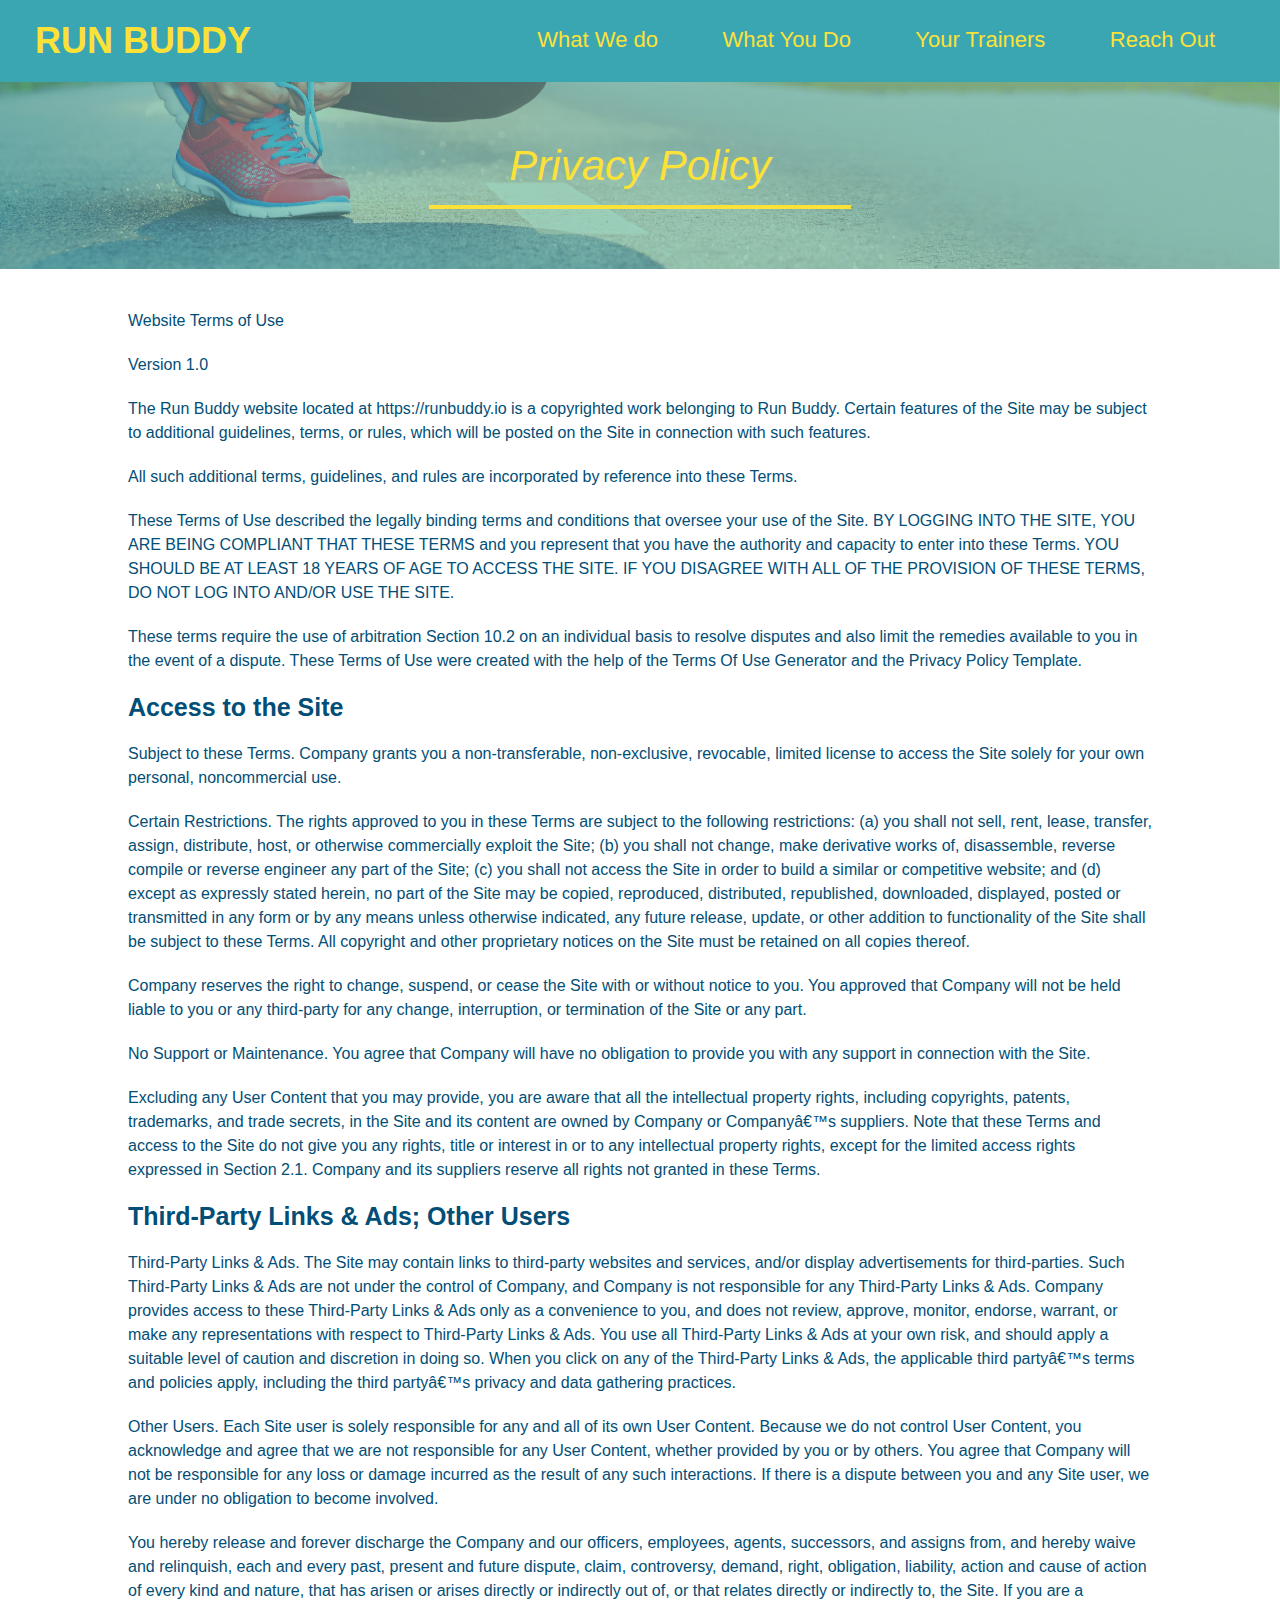
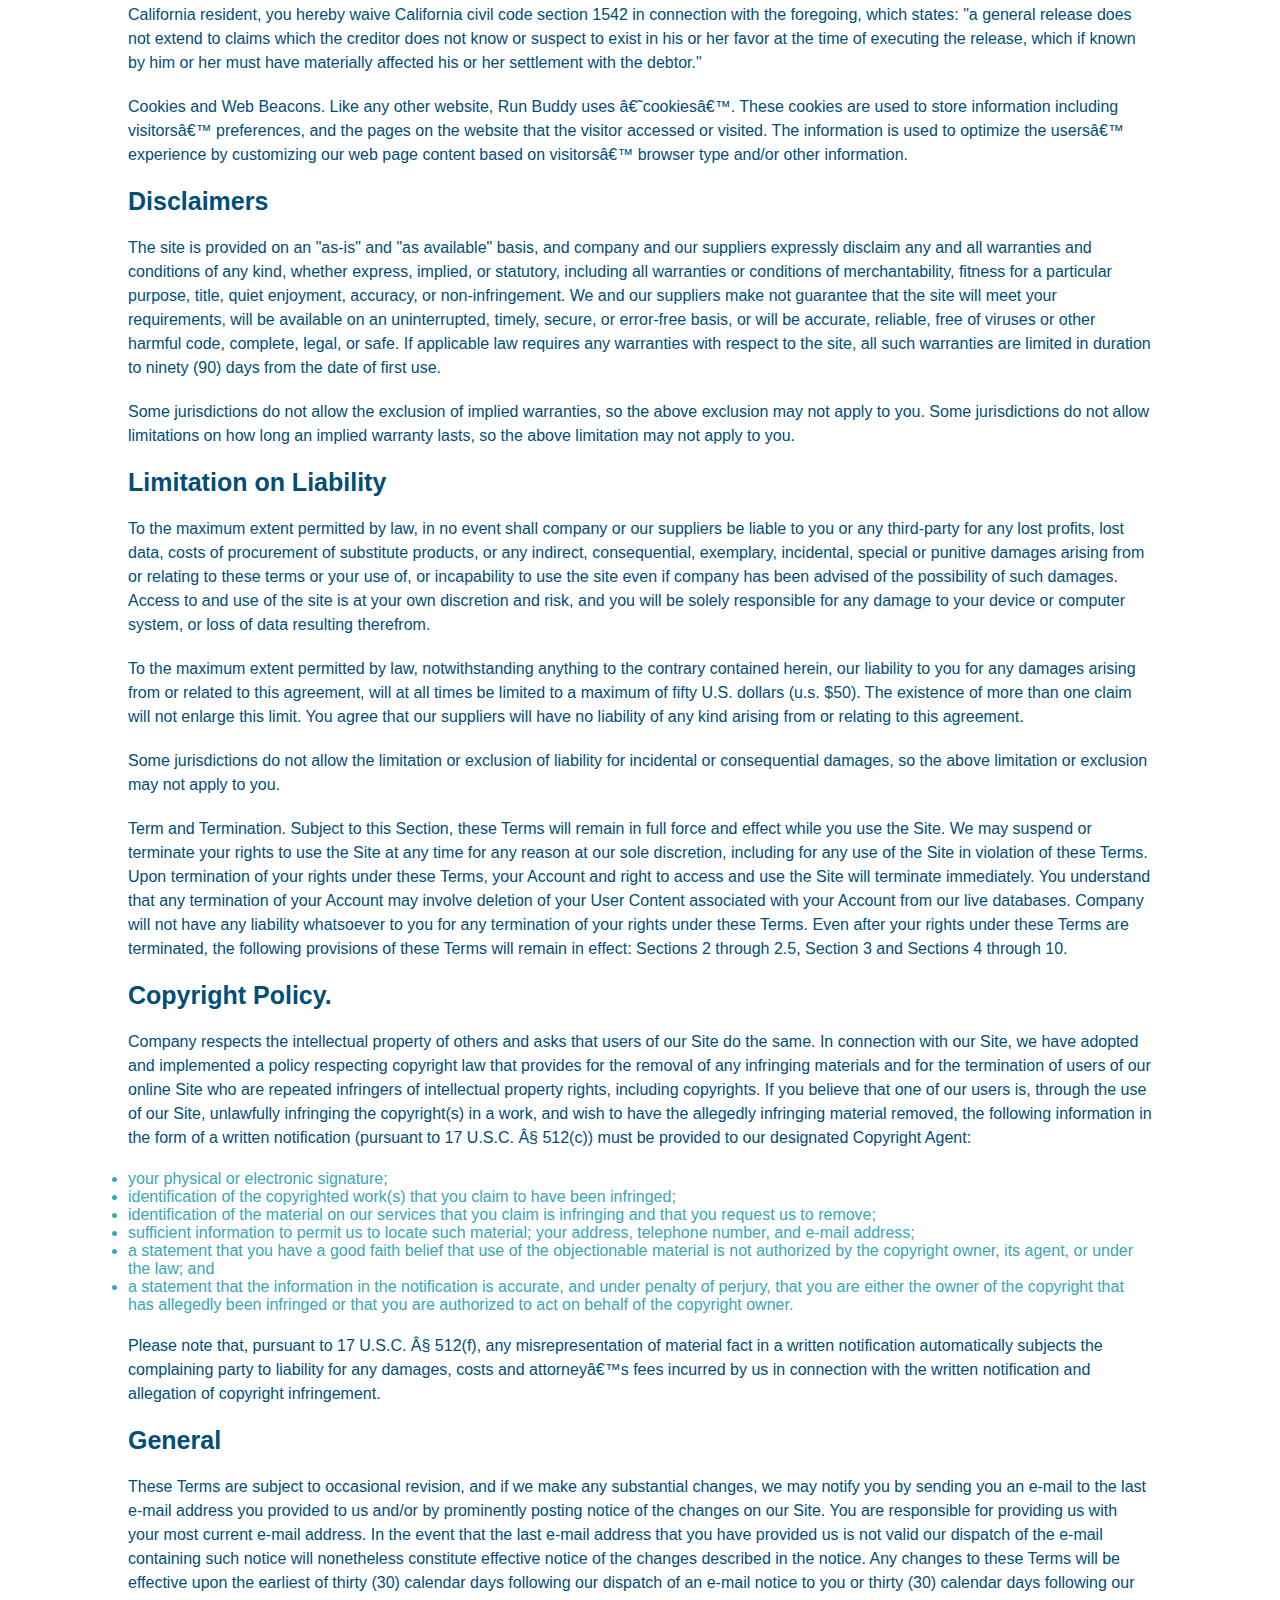
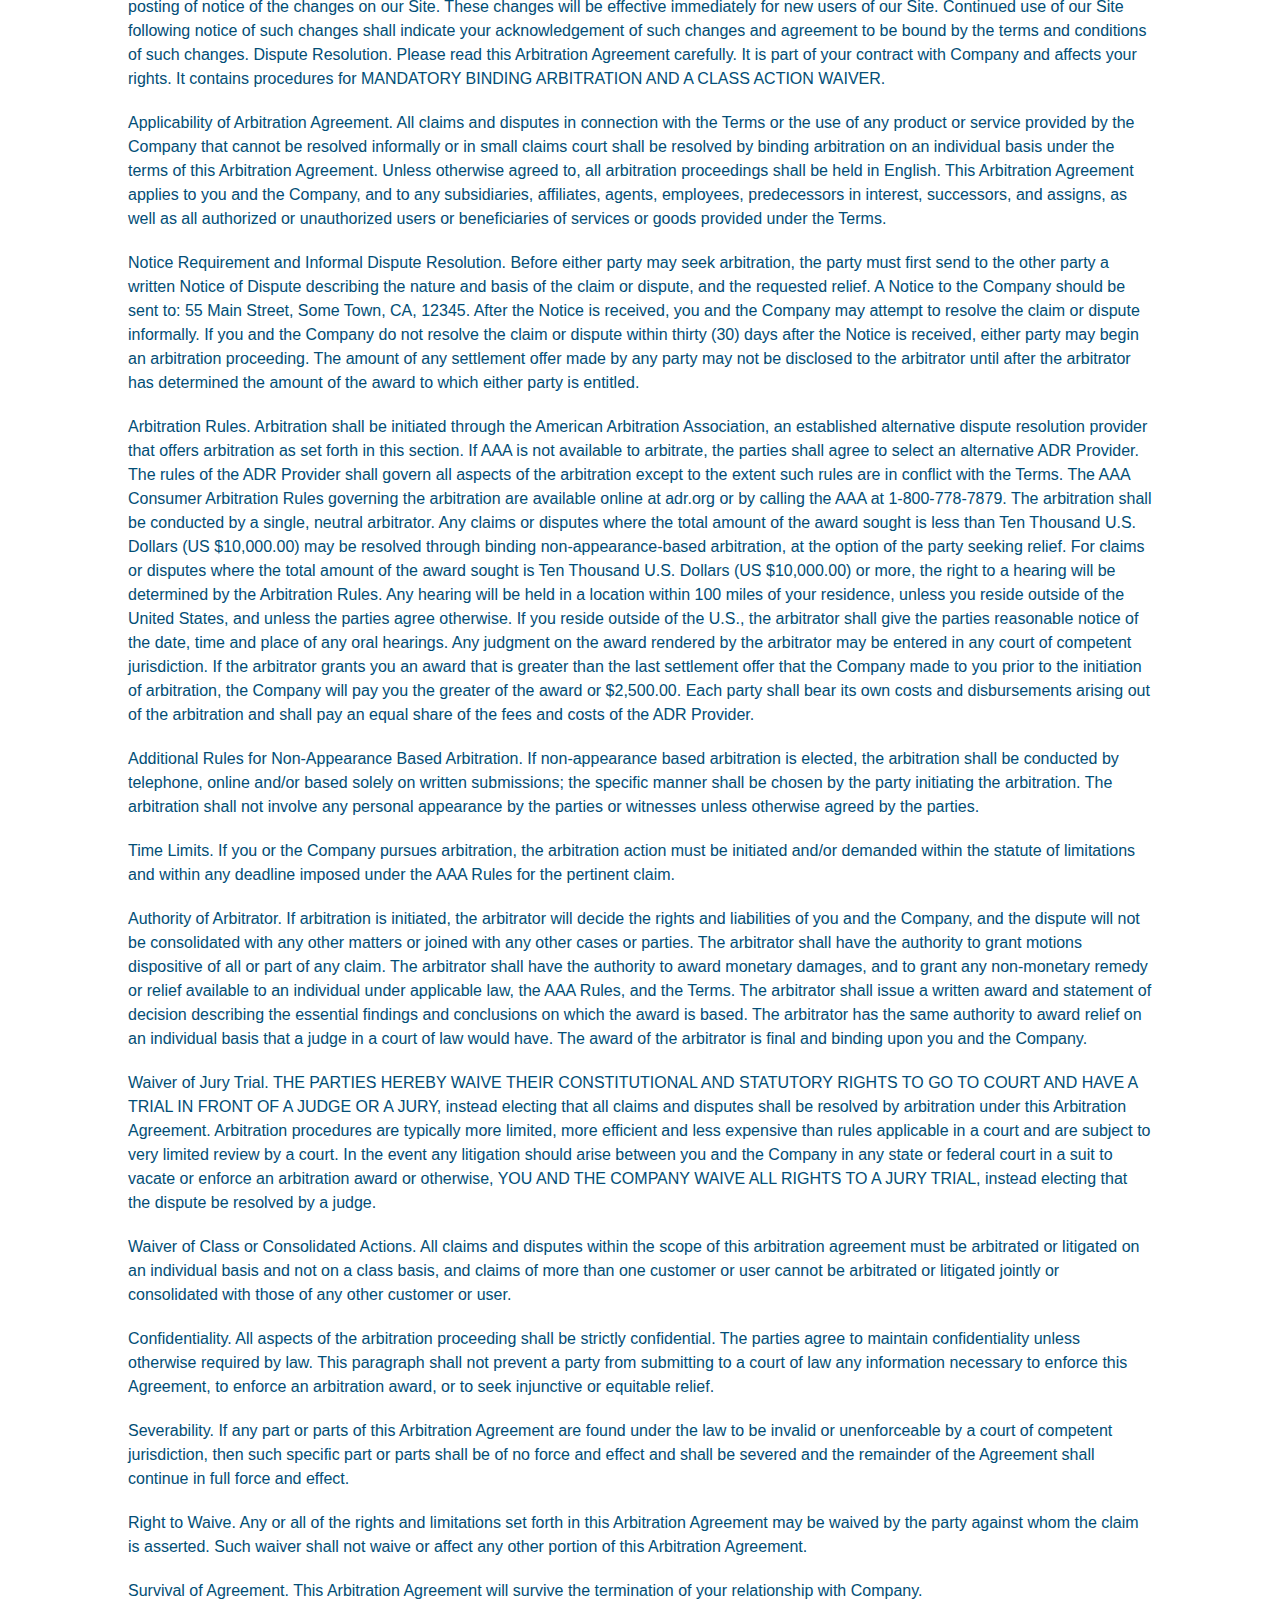
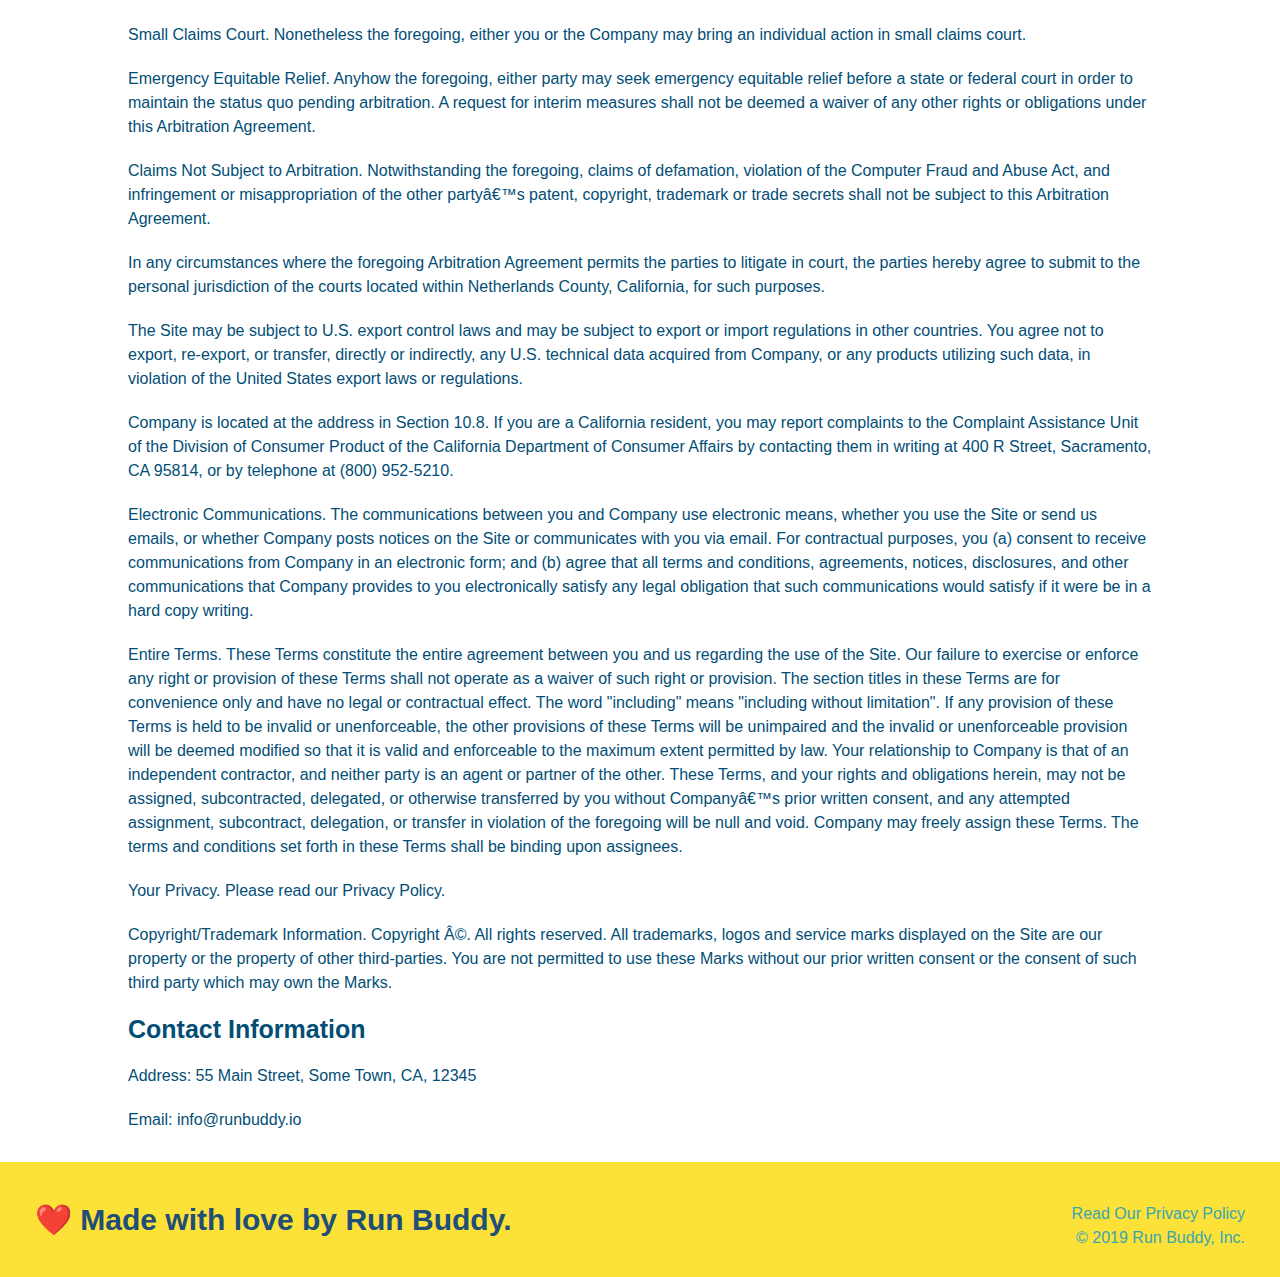
==== privacy-policy.html @ 53f4885d "privacy policy" ====
<!DOCTYPE html>
<html lang="en">

<head>
    <meta charset="UTF-8" />
    <title>Privacy Policy - Run Buddy</title>
    <link rel="stylesheet" href="./assets/css/style.css" />
    <link rel="stylesheet" href="./assets/css/secondary-styles.css" />
</head>

<body>
    <!--Navigation-->
    <header>
        <h1>
            <a href="/">RUN BUDDY</a>
        </h1>
        <nav>
            <ul>
                <li>
                    <a href="./index.html#what-we-do">What We do</a>
                </li>
                <li>
                    <a href="./index.html#what-you-do">What You Do</a>
                </li>
                <li>
                    <a href="./index.html#your-trainers">Your Trainers</a>
                </li>
                <li>
                    <a href="./index.html#reach-out">Reach Out</a>
                </li>
            </ul>
        </nav>
    </header>

    <!--Hero/Jumbotron-->
    <section class="hero">
        <h2 class="page-title">Privacy Policy</h2>
    </section>

    <article class="secondary-content">
        <p>
            Website Terms of Use
        </p>

        <p>
            Version 1.0
        </p>

        <p>
            The Run Buddy website located at https://runbuddy.io is a copyrighted work belonging to Run Buddy. Certain
            features of the Site may be subject to additional guidelines, terms, or rules, which will be posted on the
            Site
            in connection with such features.
        </p>

        <p>
            All such additional terms, guidelines, and rules are incorporated by reference into these Terms.
        </p>

        <p>
            These Terms of Use described the legally binding terms and conditions that oversee your use of the Site. BY
            LOGGING INTO THE SITE, YOU ARE BEING COMPLIANT THAT THESE TERMS and you represent that you have the
            authority
            and capacity to enter into these Terms. YOU SHOULD BE AT LEAST 18 YEARS OF AGE TO ACCESS THE SITE. IF YOU
            DISAGREE WITH ALL OF THE PROVISION OF THESE TERMS, DO NOT LOG INTO AND/OR USE THE SITE.
        </p>

        <p>
            These terms require the use of arbitration Section 10.2 on an individual basis to resolve disputes and also
            limit the remedies available to you in the event of a dispute. These Terms of Use were created with the help
            of
            the Terms Of Use Generator and the Privacy Policy Template.
        </p>

        <h3>
            Access to the Site
        </h3>

        <p>
            Subject to these Terms. Company grants you a non-transferable, non-exclusive, revocable, limited license to
            access the Site solely for your own personal, noncommercial use.
        </p>

        <p>
            Certain Restrictions. The rights approved to you in these Terms are subject to the following restrictions:
            (a)
            you shall not sell, rent, lease, transfer, assign, distribute, host, or otherwise commercially exploit the
            Site;
            (b) you shall not change, make derivative works of, disassemble, reverse compile or reverse engineer any
            part of
            the Site; (c) you shall not access the Site in order to build a similar or competitive website; and (d)
            except
            as expressly stated herein, no part of the Site may be copied, reproduced, distributed, republished,
            downloaded,
            displayed, posted or transmitted in any form or by any means unless otherwise indicated, any future release,
            update, or other addition to functionality of the Site shall be subject to these Terms. All copyright and
            other
            proprietary notices on the Site must be retained on all copies thereof.
        </p>

        <p>
            Company reserves the right to change, suspend, or cease the Site with or without notice to you. You approved
            that Company will not be held liable to you or any third-party for any change, interruption, or termination
            of
            the Site or any part.
        </p>

        <p>
            No Support or Maintenance. You agree that Company will have no obligation to provide you with any support in
            connection with the Site.
        </p>

        <p>
            Excluding any User Content that you may provide, you are aware that all the intellectual property rights,
            including copyrights, patents, trademarks, and trade secrets, in the Site and its content are owned by
            Company
            or Companyâ€™s suppliers. Note that these Terms and access to the Site do not give you any rights, title or
            interest in or to any intellectual property rights, except for the limited access rights expressed in
            Section
            2.1. Company and its suppliers reserve all rights not granted in these Terms.
        </p>

        <h3>
            Third-Party Links & Ads; Other Users
        </h3>

        <p>
            Third-Party Links & Ads. The Site may contain links to third-party websites and services, and/or display
            advertisements for third-parties. Such Third-Party Links & Ads are not under the control of Company, and
            Company
            is not responsible for any Third-Party Links & Ads. Company provides access to these Third-Party Links & Ads
            only as a convenience to you, and does not review, approve, monitor, endorse, warrant, or make any
            representations with respect to Third-Party Links & Ads. You use all Third-Party Links & Ads at your own
            risk,
            and should apply a suitable level of caution and discretion in doing so. When you click on any of the
            Third-Party Links & Ads, the applicable third partyâ€™s terms and policies apply, including the third
            partyâ€™s
            privacy and data gathering practices.
        </p>

        <p>
            Other Users. Each Site user is solely responsible for any and all of its own User Content. Because we do not
            control User Content, you acknowledge and agree that we are not responsible for any User Content, whether
            provided by you or by others. You agree that Company will not be responsible for any loss or damage incurred
            as
            the result of any such interactions. If there is a dispute between you and any Site user, we are under no
            obligation to become involved.
        </p>

        <p>
            You hereby release and forever discharge the Company and our officers, employees, agents, successors, and
            assigns from, and hereby waive and relinquish, each and every past, present and future dispute, claim,
            controversy, demand, right, obligation, liability, action and cause of action of every kind and nature, that
            has
            arisen or arises directly or indirectly out of, or that relates directly or indirectly to, the Site. If you
            are
            a California resident, you hereby waive California civil code section 1542 in connection with the foregoing,
            which states: "a general release does not extend to claims which the creditor does not know or suspect to
            exist
            in his or her favor at the time of executing the release, which if known by him or her must have materially
            affected his or her settlement with the debtor."
        </p>

        <p>
            Cookies and Web Beacons. Like any other website, Run Buddy uses â€˜cookiesâ€™. These cookies are used to
            store
            information including visitorsâ€™ preferences, and the pages on the website that the visitor accessed or
            visited.
            The information is used to optimize the usersâ€™ experience by customizing our web page content based on
            visitorsâ€™
            browser type and/or other information.
        </p>

        <h3>
            Disclaimers
        </h3>

        <p>
            The site is provided on an "as-is" and "as available" basis, and company and our suppliers expressly
            disclaim
            any and all warranties and conditions of any kind, whether express, implied, or statutory, including all
            warranties or conditions of merchantability, fitness for a particular purpose, title, quiet enjoyment,
            accuracy,
            or non-infringement. We and our suppliers make not guarantee that the site will meet your requirements, will
            be
            available on an uninterrupted, timely, secure, or error-free basis, or will be accurate, reliable, free of
            viruses or other harmful code, complete, legal, or safe. If applicable law requires any warranties with
            respect
            to the site, all such warranties are limited in duration to ninety (90) days from the date of first use.
        </p>

        <p>
            Some jurisdictions do not allow the exclusion of implied warranties, so the above exclusion may not apply to
            you. Some jurisdictions do not allow limitations on how long an implied warranty lasts, so the above
            limitation
            may not apply to you.
        </p>

        <h3>
            Limitation on Liability
        </h3>

        <p>
            To the maximum extent permitted by law, in no event shall company or our suppliers be liable to you or any
            third-party for any lost profits, lost data, costs of procurement of substitute products, or any indirect,
            consequential, exemplary, incidental, special or punitive damages arising from or relating to these terms or
            your use of, or incapability to use the site even if company has been advised of the possibility of such
            damages. Access to and use of the site is at your own discretion and risk, and you will be solely
            responsible
            for any damage to your device or computer system, or loss of data resulting therefrom.
        </p>

        <p>
            To the maximum extent permitted by law, notwithstanding anything to the contrary contained herein, our
            liability
            to you for any damages arising from or related to this agreement, will at all times be limited to a maximum
            of
            fifty U.S. dollars (u.s. $50). The existence of more than one claim will not enlarge this limit. You agree
            that
            our suppliers will have no liability of any kind arising from or relating to this agreement.
        </p>

        <p>
            Some jurisdictions do not allow the limitation or exclusion of liability for incidental or consequential
            damages, so the above limitation or exclusion may not apply to you.
        </p>

        <p>
            Term and Termination. Subject to this Section, these Terms will remain in full force and effect while you
            use
            the Site. We may suspend or terminate your rights to use the Site at any time for any reason at our sole
            discretion, including for any use of the Site in violation of these Terms. Upon termination of your rights
            under
            these Terms, your Account and right to access and use the Site will terminate immediately. You understand
            that
            any termination of your Account may involve deletion of your User Content associated with your Account from
            our
            live databases. Company will not have any liability whatsoever to you for any termination of your rights
            under
            these Terms. Even after your rights under these Terms are terminated, the following provisions of these
            Terms
            will remain in effect: Sections 2 through 2.5, Section 3 and Sections 4 through 10.
        </p>

        <h3>
            Copyright Policy.
        </h3>

        <p>
            Company respects the intellectual property of others and asks that users of our Site do the same. In
            connection
            with our Site, we have adopted and implemented a policy respecting copyright law that provides for the
            removal
            of any infringing materials and for the termination of users of our online Site who are repeated infringers
            of
            intellectual property rights, including copyrights. If you believe that one of our users is, through the use
            of
            our Site, unlawfully infringing the copyright(s) in a work, and wish to have the allegedly infringing
            material
            removed, the following information in the form of a written notification (pursuant to 17 U.S.C. Â§ 512(c))
            must
            be provided to our designated Copyright Agent:
        </p>

        <ul>
            <li>
                your physical or electronic signature;
            </li>
            <li>
                identification of the copyrighted work(s) that you claim to have been infringed;
            </li>
            <li>
                identification of the material on our services that you claim is infringing and that you request us to
                remove;
            </li>
            <li>
                sufficient information to permit us to locate such material; your address, telephone number, and e-mail
                address;
            </li>
            <li>
                a statement that you have a good faith belief that use of the objectionable material is not authorized
                by the
                copyright owner, its agent, or under the law; and
            </li>
            <li>
                a statement that the information in the notification is accurate, and under penalty of perjury, that you
                are
                either the owner of the copyright that has allegedly been infringed or that you are authorized to act on
                behalf of the copyright owner.
            </li>
        </ul>

        <p>
            Please note that, pursuant to 17 U.S.C. Â§ 512(f), any misrepresentation of material fact in a written
            notification automatically subjects the complaining party to liability for any damages, costs and
            attorneyâ€™s
            fees incurred by us in connection with the written notification and allegation of copyright infringement.
        </p>

        <h3>
            General
        </h3>

        <p>
            These Terms are subject to occasional revision, and if we make any substantial changes, we may notify you by
            sending you an e-mail to the last e-mail address you provided to us and/or by prominently posting notice of
            the
            changes on our Site. You are responsible for providing us with your most current e-mail address. In the
            event
            that the last e-mail address that you have provided us is not valid our dispatch of the e-mail containing
            such
            notice will nonetheless constitute effective notice of the changes described in the notice. Any changes to
            these
            Terms will be effective upon the earliest of thirty (30) calendar days following our dispatch of an e-mail
            notice to you or thirty (30) calendar days following our posting of notice of the changes on our Site. These
            changes will be effective immediately for new users of our Site. Continued use of our Site following notice
            of
            such changes shall indicate your acknowledgement of such changes and agreement to be bound by the terms and
            conditions of such changes. Dispute Resolution. Please read this Arbitration Agreement carefully. It is part
            of
            your contract with Company and affects your rights. It contains procedures for MANDATORY BINDING ARBITRATION
            AND
            A CLASS ACTION WAIVER.
        </p>

        <p>
            Applicability of Arbitration Agreement. All claims and disputes in connection with the Terms or the use of
            any
            product or service provided by the Company that cannot be resolved informally or in small claims court shall
            be
            resolved by binding arbitration on an individual basis under the terms of this Arbitration Agreement. Unless
            otherwise agreed to, all arbitration proceedings shall be held in English. This Arbitration Agreement
            applies to
            you and the Company, and to any subsidiaries, affiliates, agents, employees, predecessors in interest,
            successors, and assigns, as well as all authorized or unauthorized users or beneficiaries of services or
            goods
            provided under the Terms.
        </p>

        <p>
            Notice Requirement and Informal Dispute Resolution. Before either party may seek arbitration, the party must
            first send to the other party a written Notice of Dispute describing the nature and basis of the claim or
            dispute, and the requested relief. A Notice to the Company should be sent to: 55 Main Street, Some Town, CA,
            12345. After the Notice is received, you and the Company may attempt to resolve the claim or dispute
            informally.
            If you and the Company do not resolve the claim or dispute within thirty (30) days after the Notice is
            received,
            either party may begin an arbitration proceeding. The amount of any settlement offer made by any party may
            not
            be disclosed to the arbitrator until after the arbitrator has determined the amount of the award to which
            either
            party is entitled.
        </p>

        <p>
            Arbitration Rules. Arbitration shall be initiated through the American Arbitration Association, an
            established
            alternative dispute resolution provider that offers arbitration as set forth in this section. If AAA is not
            available to arbitrate, the parties shall agree to select an alternative ADR Provider. The rules of the ADR
            Provider shall govern all aspects of the arbitration except to the extent such rules are in conflict with
            the
            Terms. The AAA Consumer Arbitration Rules governing the arbitration are available online at adr.org or by
            calling the AAA at 1-800-778-7879. The arbitration shall be conducted by a single, neutral arbitrator. Any
            claims or disputes where the total amount of the award sought is less than Ten Thousand U.S. Dollars (US
            $10,000.00) may be resolved through binding non-appearance-based arbitration, at the option of the party
            seeking
            relief. For claims or disputes where the total amount of the award sought is Ten Thousand U.S. Dollars (US
            $10,000.00) or more, the right to a hearing will be determined by the Arbitration Rules. Any hearing will be
            held in a location within 100 miles of your residence, unless you reside outside of the United States, and
            unless the parties agree otherwise. If you reside outside of the U.S., the arbitrator shall give the parties
            reasonable notice of the date, time and place of any oral hearings. Any judgment on the award rendered by
            the
            arbitrator may be entered in any court of competent jurisdiction. If the arbitrator grants you an award that
            is
            greater than the last settlement offer that the Company made to you prior to the initiation of arbitration,
            the
            Company will pay you the greater of the award or $2,500.00. Each party shall bear its own costs and
            disbursements arising out of the arbitration and shall pay an equal share of the fees and costs of the ADR
            Provider.
        </p>

        <p>
            Additional Rules for Non-Appearance Based Arbitration. If non-appearance based arbitration is elected, the
            arbitration shall be conducted by telephone, online and/or based solely on written submissions; the specific
            manner shall be chosen by the party initiating the arbitration. The arbitration shall not involve any
            personal
            appearance by the parties or witnesses unless otherwise agreed by the parties.
        </p>

        <p>
            Time Limits. If you or the Company pursues arbitration, the arbitration action must be initiated and/or
            demanded
            within the statute of limitations and within any deadline imposed under the AAA Rules for the pertinent
            claim.
        </p>

        <p>
            Authority of Arbitrator. If arbitration is initiated, the arbitrator will decide the rights and liabilities
            of
            you and the Company, and the dispute will not be consolidated with any other matters or joined with any
            other
            cases or parties. The arbitrator shall have the authority to grant motions dispositive of all or part of any
            claim. The arbitrator shall have the authority to award monetary damages, and to grant any non-monetary
            remedy
            or relief available to an individual under applicable law, the AAA Rules, and the Terms. The arbitrator
            shall
            issue a written award and statement of decision describing the essential findings and conclusions on which
            the
            award is based. The arbitrator has the same authority to award relief on an individual basis that a judge in
            a
            court of law would have. The award of the arbitrator is final and binding upon you and the Company.
        </p>

        <p>
            Waiver of Jury Trial. THE PARTIES HEREBY WAIVE THEIR CONSTITUTIONAL AND STATUTORY RIGHTS TO GO TO COURT AND
            HAVE
            A TRIAL IN FRONT OF A JUDGE OR A JURY, instead electing that all claims and disputes shall be resolved by
            arbitration under this Arbitration Agreement. Arbitration procedures are typically more limited, more
            efficient
            and less expensive than rules applicable in a court and are subject to very limited review by a court. In
            the
            event any litigation should arise between you and the Company in any state or federal court in a suit to
            vacate
            or enforce an arbitration award or otherwise, YOU AND THE COMPANY WAIVE ALL RIGHTS TO A JURY TRIAL, instead
            electing that the dispute be resolved by a judge.
        </p>

        <p>
            Waiver of Class or Consolidated Actions. All claims and disputes within the scope of this arbitration
            agreement
            must be arbitrated or litigated on an individual basis and not on a class basis, and claims of more than one
            customer or user cannot be arbitrated or litigated jointly or consolidated with those of any other customer
            or
            user.
        </p>

        <p>
            Confidentiality. All aspects of the arbitration proceeding shall be strictly confidential. The parties agree
            to
            maintain confidentiality unless otherwise required by law. This paragraph shall not prevent a party from
            submitting to a court of law any information necessary to enforce this Agreement, to enforce an arbitration
            award, or to seek injunctive or equitable relief.
        </p>

        <p>
            Severability. If any part or parts of this Arbitration Agreement are found under the law to be invalid or
            unenforceable by a court of competent jurisdiction, then such specific part or parts shall be of no force
            and
            effect and shall be severed and the remainder of the Agreement shall continue in full force and effect.
        </p>

        <p>
            Right to Waive. Any or all of the rights and limitations set forth in this Arbitration Agreement may be
            waived
            by the party against whom the claim is asserted. Such waiver shall not waive or affect any other portion of
            this
            Arbitration Agreement.
        </p>

        <p>
            Survival of Agreement. This Arbitration Agreement will survive the termination of your relationship with
            Company.
        </p>

        <p>
            Small Claims Court. Nonetheless the foregoing, either you or the Company may bring an individual action in
            small
            claims court.
        </p>

        <p>
            Emergency Equitable Relief. Anyhow the foregoing, either party may seek emergency equitable relief before a
            state or federal court in order to maintain the status quo pending arbitration. A request for interim
            measures
            shall not be deemed a waiver of any other rights or obligations under this Arbitration Agreement.
        </p>

        <p>
            Claims Not Subject to Arbitration. Notwithstanding the foregoing, claims of defamation, violation of the
            Computer Fraud and Abuse Act, and infringement or misappropriation of the other partyâ€™s patent, copyright,
            trademark or trade secrets shall not be subject to this Arbitration Agreement.
        </p>

        <p>
            In any circumstances where the foregoing Arbitration Agreement permits the parties to litigate in court, the
            parties hereby agree to submit to the personal jurisdiction of the courts located within Netherlands County,
            California, for such purposes.
        </p>

        <p>
            The Site may be subject to U.S. export control laws and may be subject to export or import regulations in
            other
            countries. You agree not to export, re-export, or transfer, directly or indirectly, any U.S. technical data
            acquired from Company, or any products utilizing such data, in violation of the United States export laws or
            regulations.
        </p>

        <p>
            Company is located at the address in Section 10.8. If you are a California resident, you may report
            complaints
            to the Complaint Assistance Unit of the Division of Consumer Product of the California Department of
            Consumer
            Affairs by contacting them in writing at 400 R Street, Sacramento, CA 95814, or by telephone at (800)
            952-5210.
        </p>

        <p>
            Electronic Communications. The communications between you and Company use electronic means, whether you use
            the
            Site or send us emails, or whether Company posts notices on the Site or communicates with you via email. For
            contractual purposes, you (a) consent to receive communications from Company in an electronic form; and (b)
            agree that all terms and conditions, agreements, notices, disclosures, and other communications that Company
            provides to you electronically satisfy any legal obligation that such communications would satisfy if it
            were be
            in a hard copy writing.
        </p>

        <p>
            Entire Terms. These Terms constitute the entire agreement between you and us regarding the use of the Site.
            Our
            failure to exercise or enforce any right or provision of these Terms shall not operate as a waiver of such
            right
            or provision. The section titles in these Terms are for convenience only and have no legal or contractual
            effect. The word "including" means "including without limitation". If any provision of these Terms is held
            to be
            invalid or unenforceable, the other provisions of these Terms will be unimpaired and the invalid or
            unenforceable provision will be deemed modified so that it is valid and enforceable to the maximum extent
            permitted by law. Your relationship to Company is that of an independent contractor, and neither party is an
            agent or partner of the other. These Terms, and your rights and obligations herein, may not be assigned,
            subcontracted, delegated, or otherwise transferred by you without Companyâ€™s prior written consent, and any
            attempted assignment, subcontract, delegation, or transfer in violation of the foregoing will be null and
            void.
            Company may freely assign these Terms. The terms and conditions set forth in these Terms shall be binding
            upon
            assignees.
        </p>

        <p>
            Your Privacy. Please read our Privacy Policy.
        </p>

        <p>
            Copyright/Trademark Information. Copyright Â©. All rights reserved. All trademarks, logos and service marks
            displayed on the Site are our property or the property of other third-parties. You are not permitted to use
            these Marks without our prior written consent or the consent of such third party which may own the Marks.
        </p>

        <h3>
            Contact Information
        </h3>

        <p>
            Address: 55 Main Street, Some Town, CA, 12345
        </p>

        <p>
            Email: info@runbuddy.io
        </p>

    </article>

    <!--Footer-->
    <footer>
        <h2>❤️ Made with love by Run Buddy.</h2>
        <div>
            Read Our Privacy Policy
            <br />
            &copy; 2019 Run Buddy, Inc.
        </div>
    </footer>
</body>

</html>
---- assets/css/style.css ----
* 
{
    margin: 0;
    padding: 0;
    box-sizing: border-box;
}

body 
{
    color: #39a6b2;
    font-family: Helvetica, Arial, sans-serif;
}

/*Header style start*/
header
{
    padding: 20px 35px;
    background-color: #39a6b2;
}

header h1
{
    font-weight: bold;
    font-size: 36px;
    color: #fce138;
    margin: 0;
    display: inline;
}

header a
{
    text-decoration: none;
    color: #fce138;
}

header nav
{
    float: right;
    margin: 7px 0;
}

header nav ul li
{
    display: inline;
}

header nav ul li a 
{
    margin: 0 30px;
    font-weight: lighter;
    font-size: 22px;
}
/*Header style end*/

/*Hero style start*/
.hero 
{
    background-image: url("../images/hero-bg.jpg");
    height: 600px;
    background-size: cover;
    background-position: center;
    position: relative;
}

.hero-form
{
    background-color: #fce138;
    padding: 20px;
    width: 500px;
    color: #024e76;
    border: solid 3px #024e76;
    position: absolute;
    bottom: 120px;
    right: 140px;
}

.hero-form h3
{
    font-size: larger;
    margin: 0;
}

.hero-form p
{
    margin: 5px 0 15px 0;
}

.form-input
{
    border: 1px solid #024e76;
    display: block;
    padding: 7px 15px;
    font-size: 16px;
    color: #024e76;
    width: 100%;
    margin-bottom: 15px;
}

.hero-form label
{
    margin: 0 5px;
}

.hero-form button
{
    color: #fce138;
    background-color: #024e76;
    border: none;
    padding: 10px 20px;
    font-size: 16px;
}
/*Hero style end*/

.section-title
{
    font-size: 55px;
    color: #024e76;
    margin-bottom: 35px;
    padding: 0 100px 20px 100px;
    display: inline-block;
    border-bottom: 3px solid;
}

/*what-we-do start*/
.intro
{
    text-align: center;
}

.intro p
{
    line-height: 1.7;
    color: #39a6b2;
    width: 80%;
    font-size: 20px;
    margin: 0 auto;
}

.primary-border
{
    border-color: #fce138;
}
/*what-we-do end*/

/*what-you-do start*/
.steps
{
    text-align: center;
    background: #fce138;
}

.secondary-border
{
    border-color: #39a6b2;
}

.steps div
{
    margin-bottom: 80px;
}

.steps img
{
    width: 15%;
    margin: 10px 0;
}

.steps h3
{
    color: #024e76;
    font-size: 46px;
    margin-top: 10px;
}

.steps span
{
    font-size: 38px;
}

.steps p
{
    color: #39a6b2;
    font-size: 23px;
}
/*what-you-do end*/

/*trainers start*/
.trainers
{
    text-align: center;
}

.trainer
{
    width: 900px;
    margin: 0 auto 30px auto;
    background: #024e76;
    color: #fce138;
    overflow: auto;
}

.trainer img
{
    width: 35%;
    float: left;
}

.trainer-bio
{
    padding: 35px;
    float: left;
    width: 65%;
}

.trainer-bio h3
{
    font-size: 32px;
    margin-bottom: 8px;
}

.trainer-bio h4
{
    font-weight: lighter;
    font-size: 26px;
    margin-bottom: 25px;
}

.trainer-bio p
{
    font-size: 17px;
    line-height: 1.3;
}
/*trainers end*/

/*Reach out start*/
.contact
{
    background: #024e76;
    text-align: center;
}

.contact h2
{
    color: #fce138;
}

.contact-info iframe
{
    width: 400px;
    height: 400px;
}

.contact-info div
{
    width: 410px;
    display: inline-block;
    vertical-align: top;
    text-align: left;
    margin: 30px 0 0 60px;
    color: white;
}

.contact-info h3
{
    color: #fce138;
    font-size: 32px;
}

.contact-info p, .contact-info address
{
    margin: 20px 0;
    line-height: 1.5;
    font-size: 20px;
    font-style: normal;
}

.contact-info a
{
    color: #fce138;
}
/*Reach out end*/

/*Footer style start*/
footer 
{
    background: #fce138;
    width: 100%;
    padding: 40px 35px;
}

footer h2 
{
    display: inline;
    color: #204e76;
    font-size: 30px;
    margin: 0;
}

footer div
{
    float: right;
    line-height: 1.5;
    text-align: right;
}

footer a
{
    color: #024e76;
}
/*Footer style end*/

section 
{
    padding: 60px;
}

.text-left
{
    text-align: left;
}

.text-right
{
    text-align: right;
}

.page-title
{
    color: #fce138;
    display: inline-block;
    border-bottom: 4px solid #fce138;
    padding: 0 80px 15px 80px;
    font-weight: normal;
    font-size: 42px;
    font-style: italic;
}
---- assets/css/secondary-styles.css ----
.hero
{
    background-position: bottom;
    height: auto;
    text-align: center;
    margin-bottom: 40px;
}

.secondary-content
{
    width: 80%;
    margin: 0 auto 30px auto;
    color: #024e76;
}

.secondary-content h3
{
    font-size: 25px;
    margin: 20px 0;
}

.secondary-content p
{
    font-size: 16px;
    line-height: 1.5;
    margin: 20px 0;
}

.secondary-content ul
{
    color: #39a6b2;
    margin: 10px 0;
}
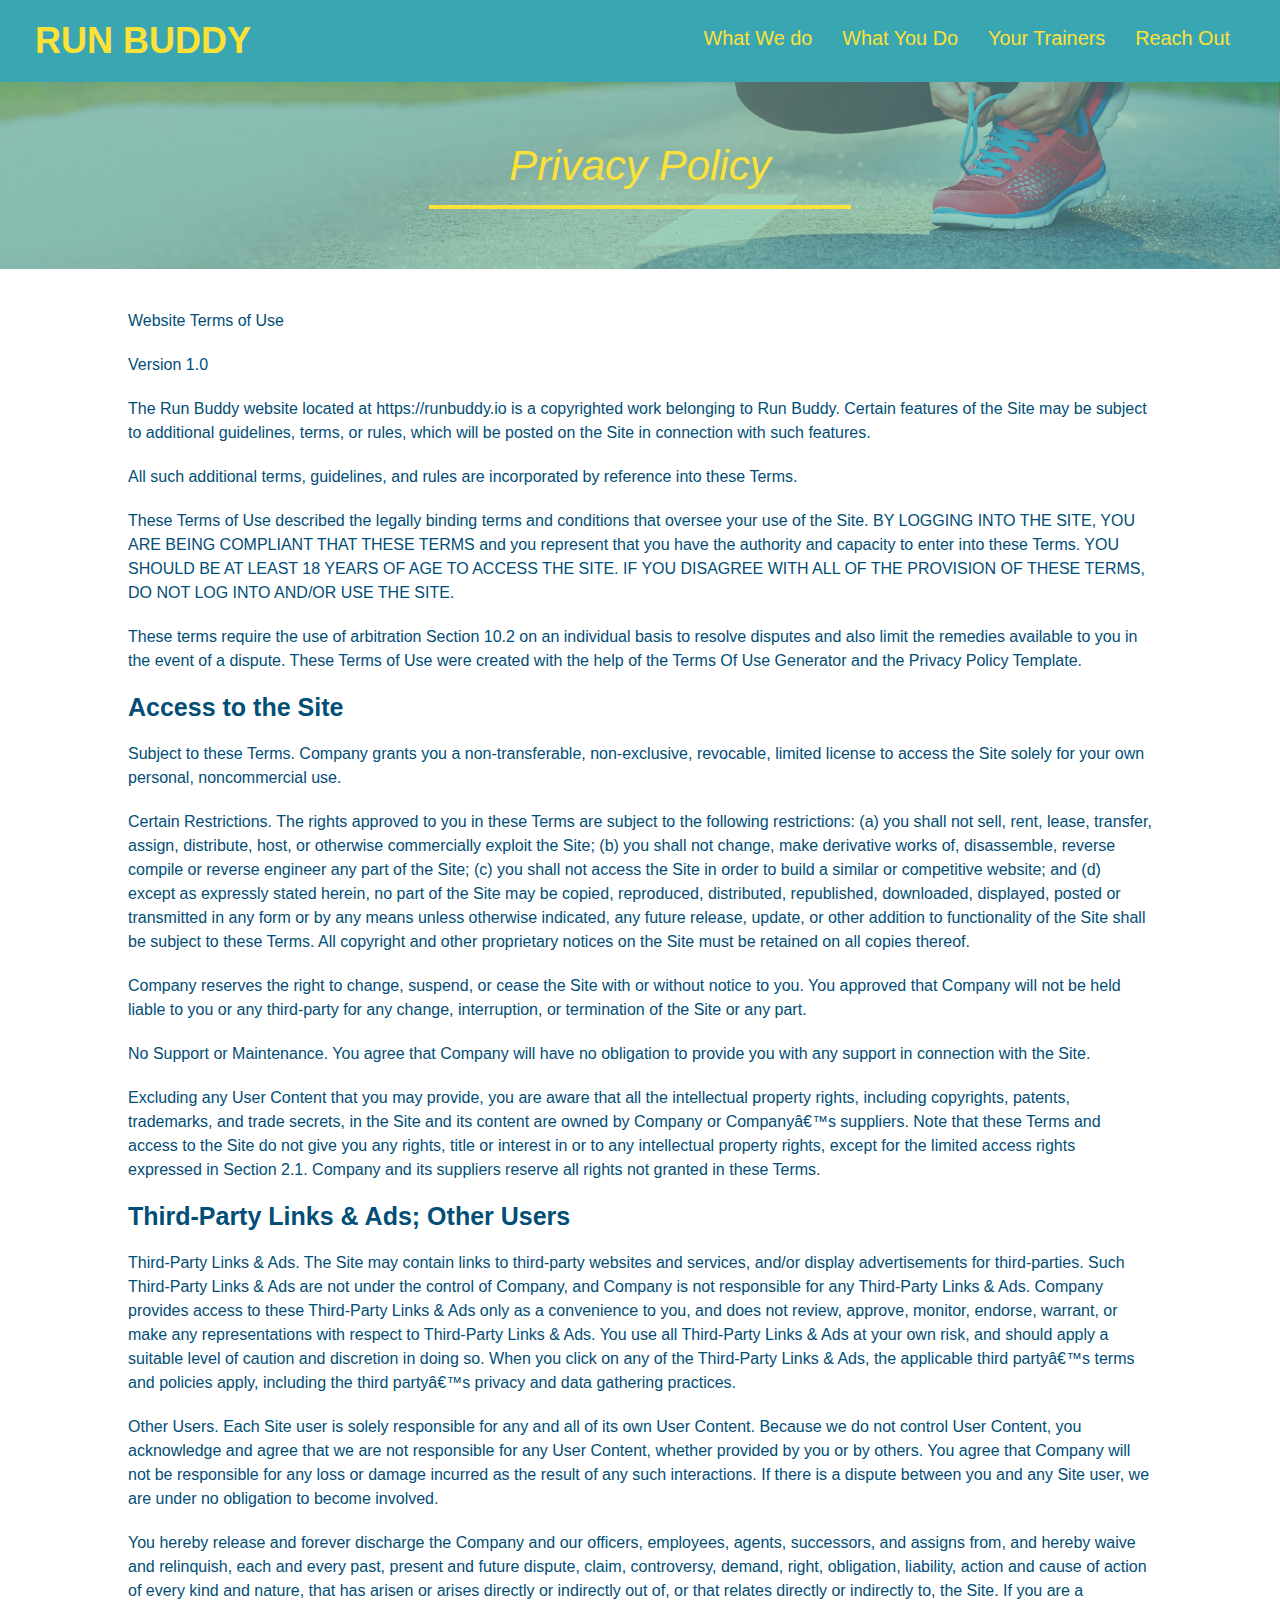
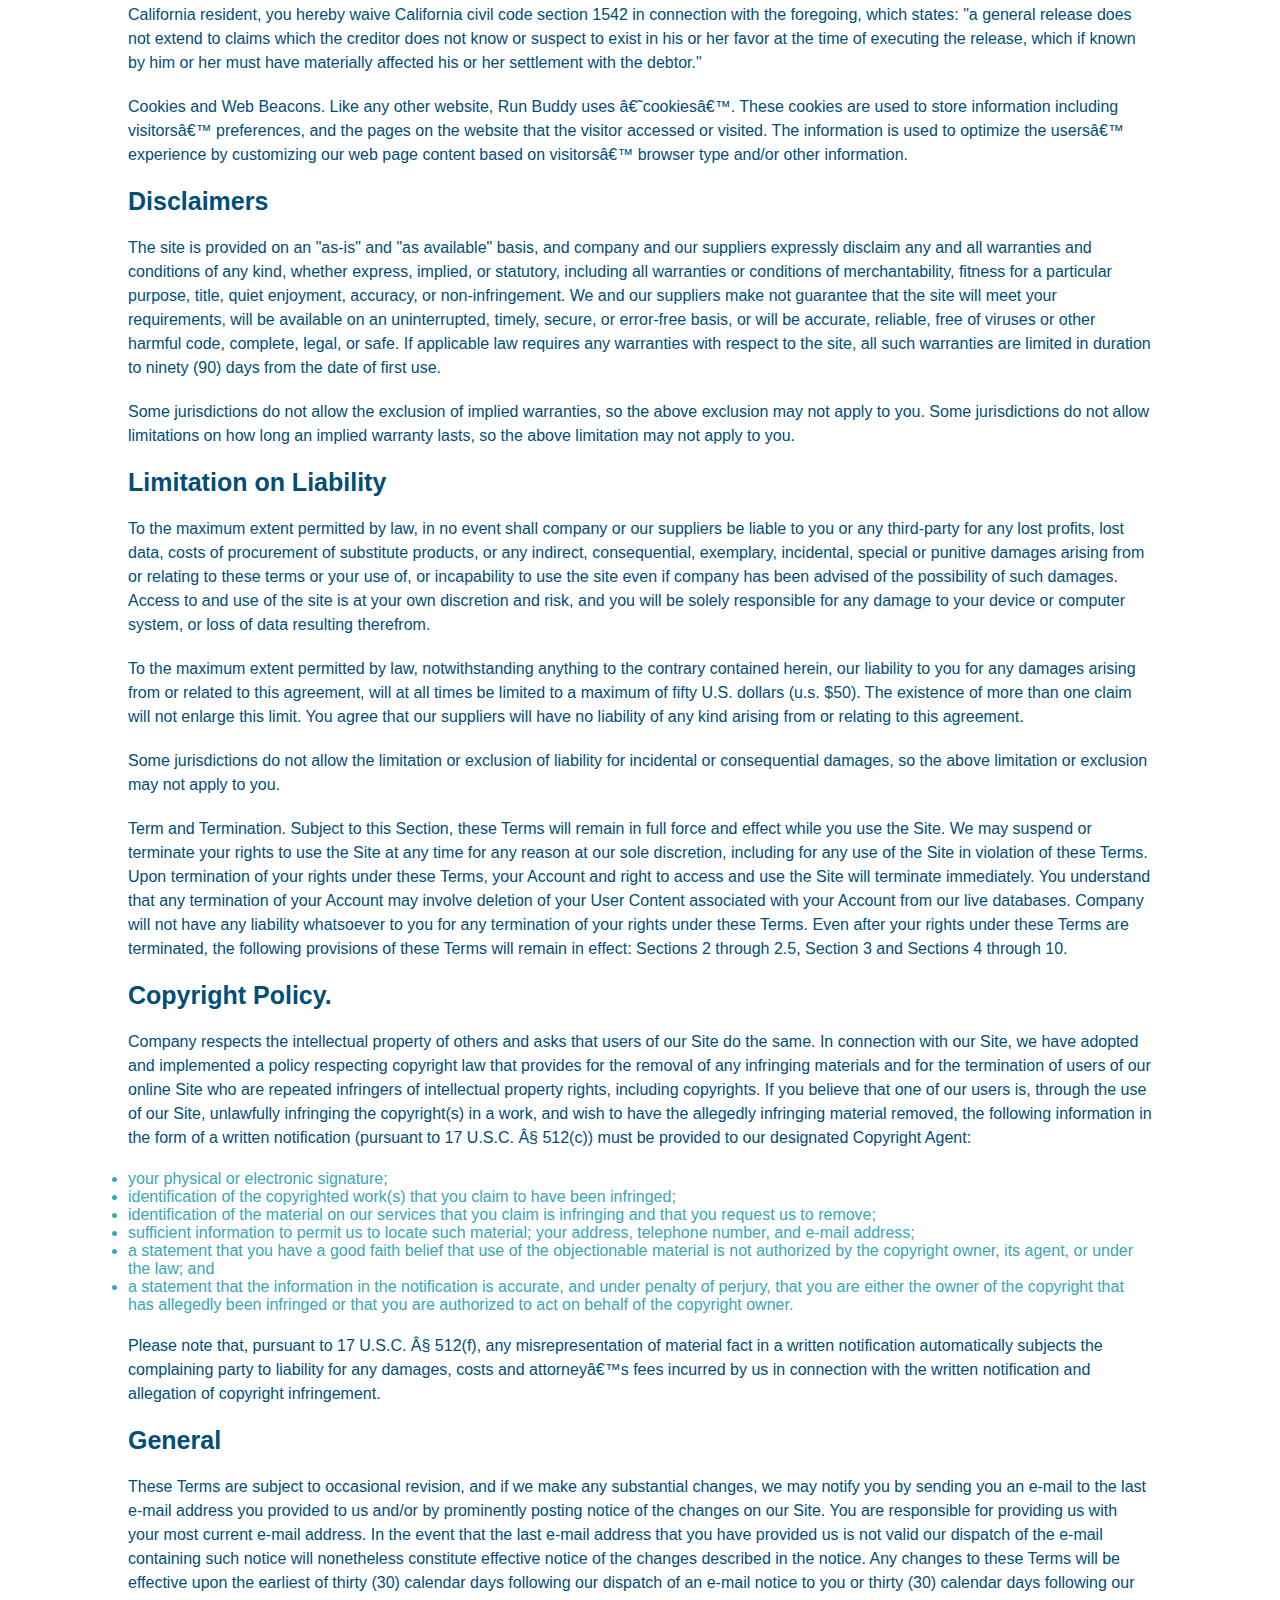
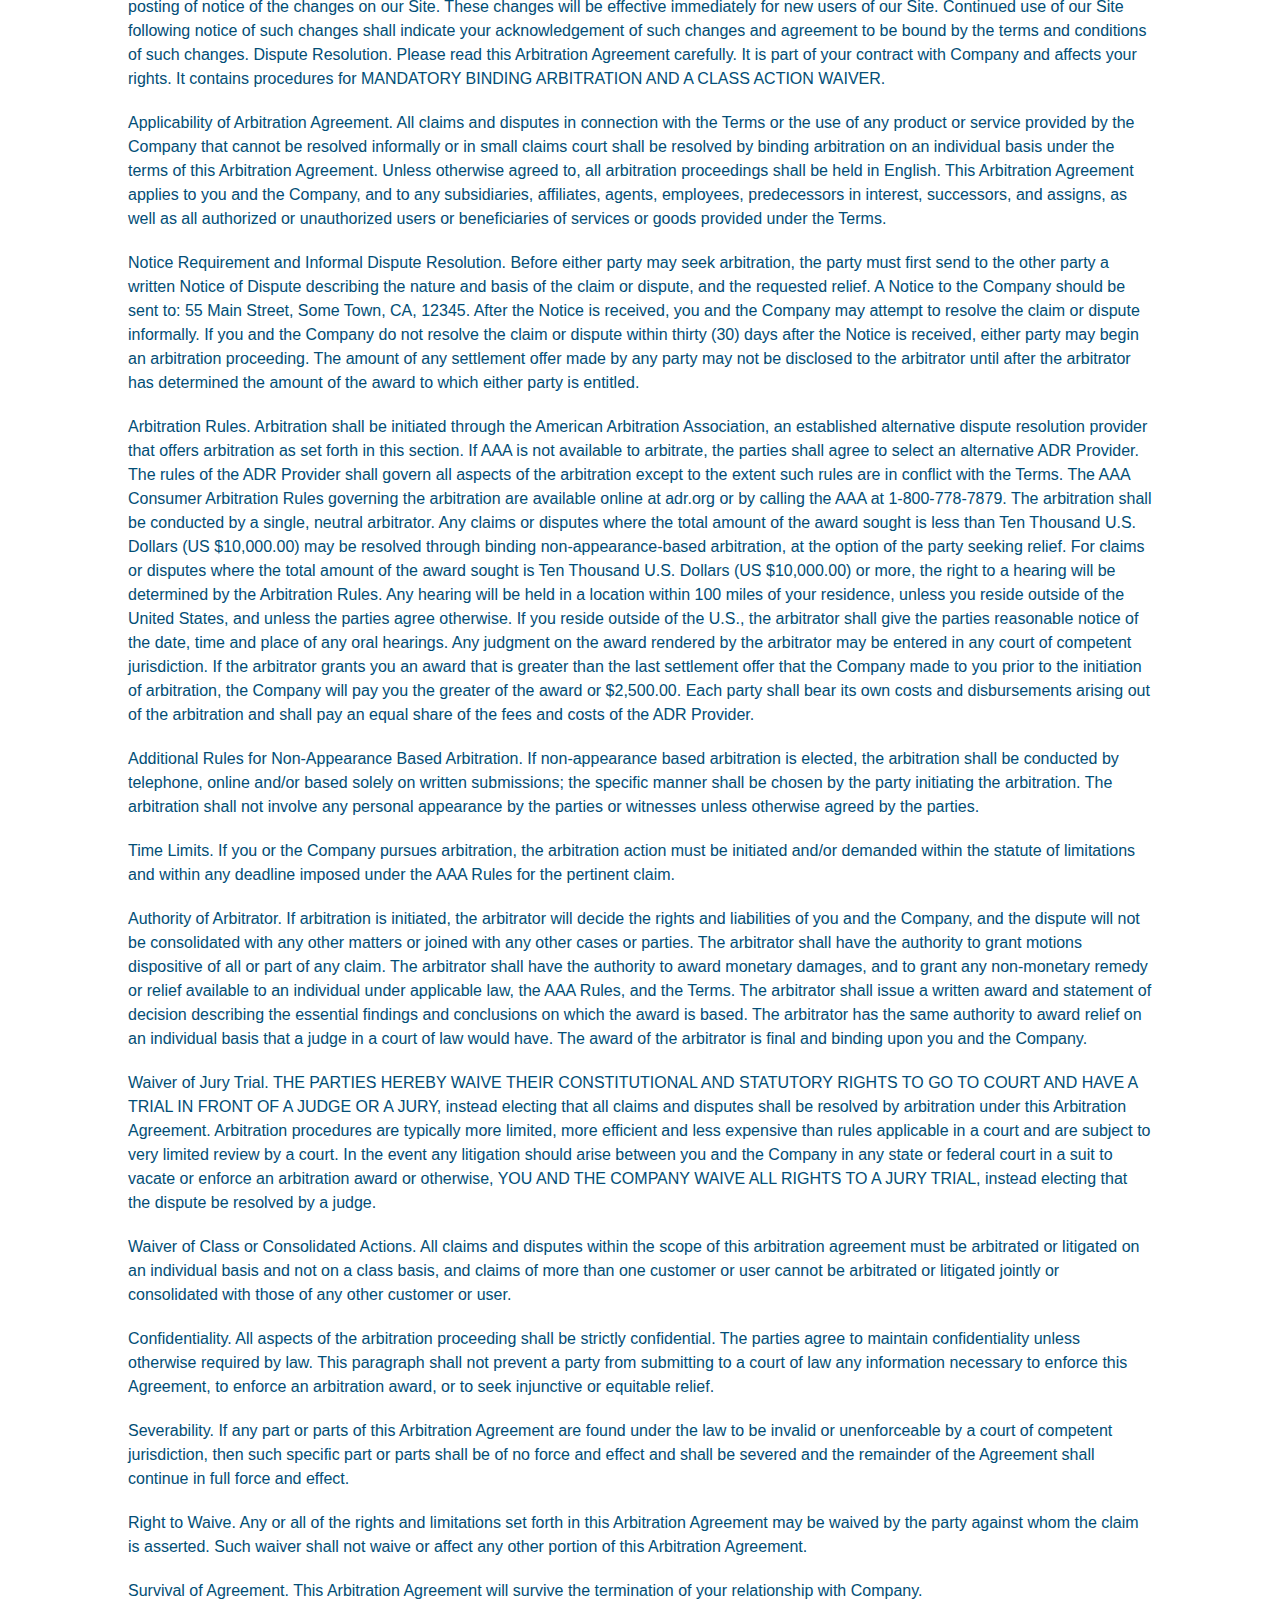
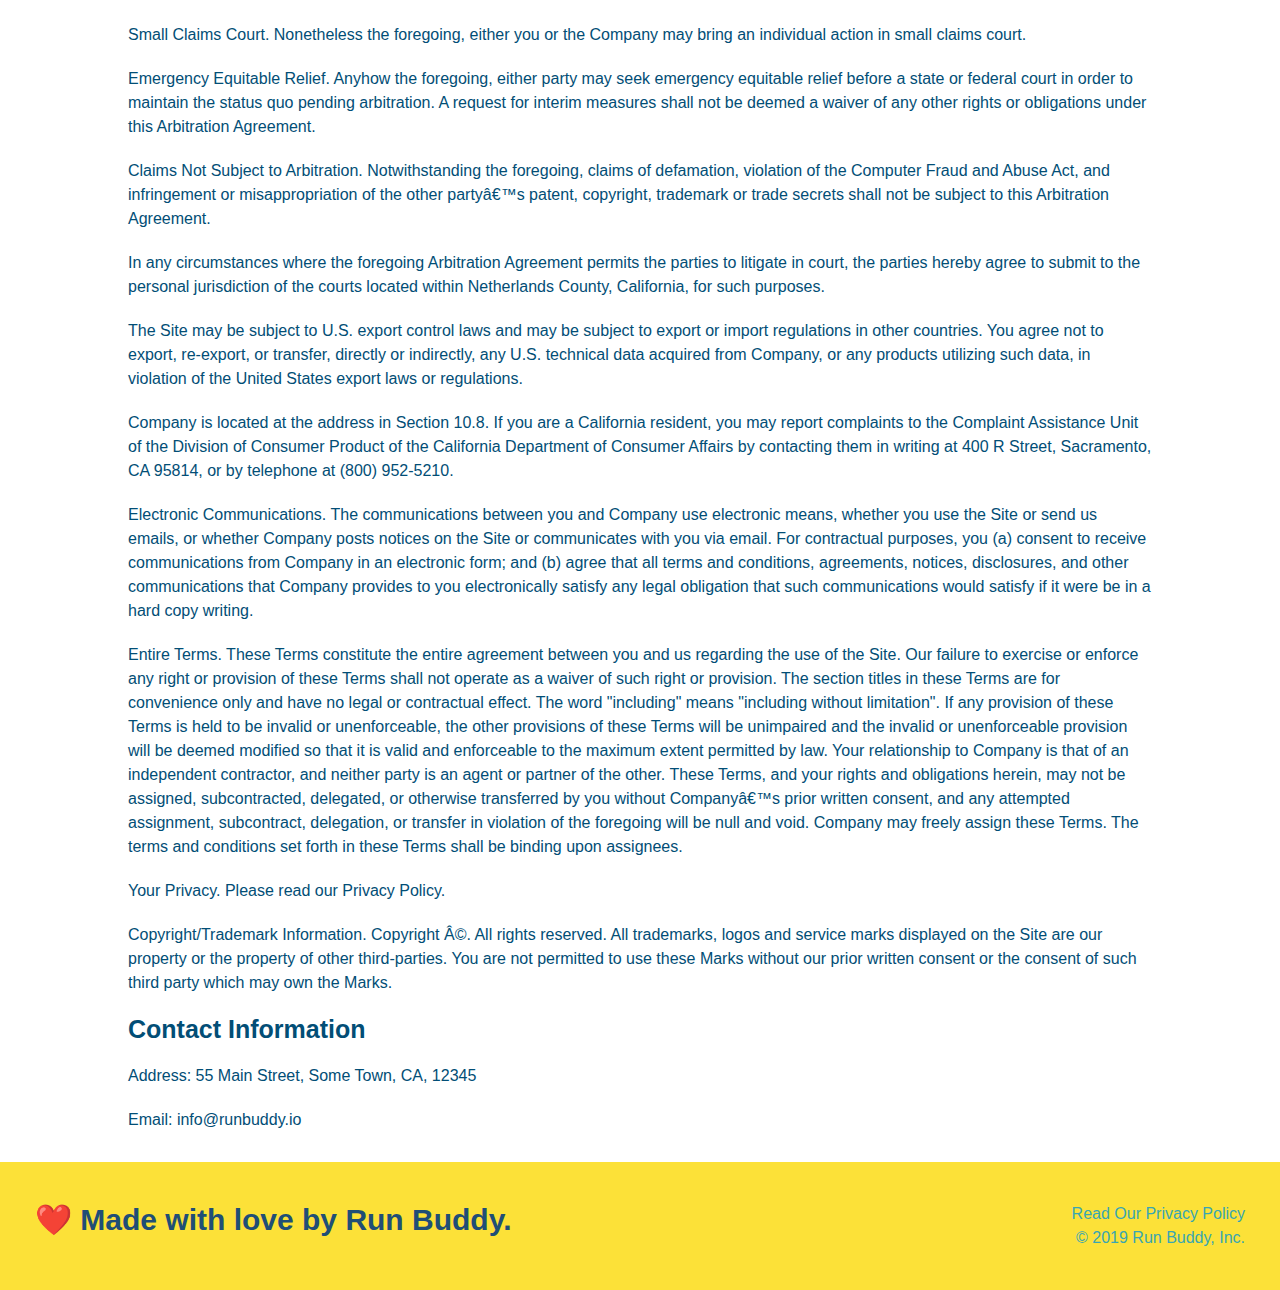
==== commit be3b7615: "Added media query placeholder for small devices" ====
--- a/privacy-policy.html
+++ b/privacy-policy.html
@@ -3,6 +3,7 @@
 
 <head>
     <meta charset="UTF-8" />
+    <meta name="viewport" content="width=device-width, initial-scale=1.0" />
     <title>Privacy Policy - Run Buddy</title>
     <link rel="stylesheet" href="./assets/css/style.css" />
     <link rel="stylesheet" href="./assets/css/secondary-styles.css" />
--- a/assets/css/style.css
+++ b/assets/css/style.css
@@ -16,6 +16,9 @@
 {
     padding: 20px 35px;
     background-color: #39a6b2;
+    display: flex;
+    justify-content: space-between;
+    flex-wrap: wrap;
 }
 
 header h1
@@ -24,7 +27,6 @@
     font-size: 36px;
     color: #fce138;
     margin: 0;
-    display: inline;
 }
 
 header a
@@ -35,20 +37,23 @@
 
 header nav
 {
-    float: right;
     margin: 7px 0;
 }
 
-header nav ul li
-{
-    display: inline;
+header nav ul
+{
+    display: flex;
+    flex-wrap: wrap;
+    justify-content: space-between;
+    align-items: center;
+    list-style: none;
 }
 
 header nav ul li a 
 {
-    margin: 0 30px;
+    padding: 10px 15px;
     font-weight: lighter;
-    font-size: 22px;
+    font-size: 1.55vw;
 }
 /*Header style end*/
 
@@ -56,22 +61,39 @@
 .hero 
 {
     background-image: url("../images/hero-bg.jpg");
-    height: 600px;
     background-size: cover;
     background-position: center;
-    position: relative;
+    display: flex;
+    justify-content: center;
+    flex-wrap: wrap;
+    align-items: flex-start;
+}
+
+.hero-cta
+{
+    width: 35%;
+    text-align: right;
+    margin: 3.5%;
+    color: #fff;
+    font-size: 18px;
+    line-height: 1.2;
+}
+
+.hero-cta h2
+{
+    font-style: italic;
+    font-size: 55px;
+    color: #fce138;
 }
 
 .hero-form
 {
     background-color: #fce138;
     padding: 20px;
-    width: 500px;
     color: #024e76;
     border: solid 3px #024e76;
-    position: absolute;
-    bottom: 120px;
-    right: 140px;
+    width: 40%;
+    margin: 3.5%;
 }
 
 .hero-form h3
@@ -113,20 +135,16 @@
 
 .section-title
 {
-    font-size: 55px;
-    color: #024e76;
-    margin-bottom: 35px;
-    padding: 0 100px 20px 100px;
-    display: inline-block;
+    font-size: 48px;
+    color: #acb6bb;
     border-bottom: 3px solid;
+    padding-bottom: 20px;
+    text-align: center;
+    margin: 0 auto 35px auto;
+    width: 50%;
 }
 
 /*what-we-do start*/
-.intro
-{
-    text-align: center;
-}
-
 .intro p
 {
     line-height: 1.7;
@@ -134,6 +152,7 @@
     width: 80%;
     font-size: 20px;
     margin: 0 auto;
+    text-align: center;
 }
 
 .primary-border
@@ -145,7 +164,6 @@
 /*what-you-do start*/
 .steps
 {
-    text-align: center;
     background: #fce138;
 }
 
@@ -154,81 +172,106 @@
     border-color: #39a6b2;
 }
 
-.steps div
-{
-    margin-bottom: 80px;
-}
-
-.steps img
-{
-    width: 15%;
-    margin: 10px 0;
-}
-
-.steps h3
+.step
+{
+    margin: 50px auto;
+    padding-bottom: 50px;
+    width: 80%;
+    border-bottom: 1px solid #39a6b2;
+    display: flex;
+    flex-wrap: wrap;
+    align-items: center;
+    justify-content: space-between;
+}
+
+.step h3
 {
     color: #024e76;
     font-size: 46px;
-    margin-top: 10px;
-}
-
-.steps span
-{
-    font-size: 38px;
-}
-
-.steps p
+    flex: 1 30%;
+}
+
+.step-info
+{
+    flex: 2 70%;
+    display: flex;
+    flex-wrap: wrap;
+    align-items: center;
+}
+
+.step-img
+{
+    flex: 1 12%;
+    margin-right: 20px;
+}
+
+.step-img img
+{
+    max-width: 100%;
+}
+
+.step-text
+{
+    flex: 12;
+}
+
+.step-text p
 {
     color: #39a6b2;
-    font-size: 23px;
+    font-size: 18px;
+}
+
+.step-text h4
+{
+    font-size: 26px;
+    line-height: 1.5;
+    color: #024e76;
 }
 /*what-you-do end*/
 
 /*trainers start*/
 .trainers
 {
-    text-align: center;
-}
-
+    width: 100%;
+    margin: 0 auto;
+    display: flex;
+    flex-wrap: wrap;
+    justify-content: space-around;
+}
 .trainer
 {
-    width: 900px;
-    margin: 0 auto 30px auto;
+    flex: 1;
+    margin: 20px;
     background: #024e76;
     color: #fce138;
-    overflow: auto;
 }
 
 .trainer img
 {
-    width: 35%;
-    float: left;
+    width: 100%;
 }
 
 .trainer-bio
 {
-    padding: 35px;
-    float: left;
-    width: 65%;
+    padding: 25px;
+    line-height: 1.3;
 }
 
 .trainer-bio h3
 {
-    font-size: 32px;
-    margin-bottom: 8px;
+    font-size: 28px;
 }
 
 .trainer-bio h4
 {
     font-weight: lighter;
-    font-size: 26px;
-    margin-bottom: 25px;
+    font-size: 22px;
+    margin-bottom: 15px;
 }
 
 .trainer-bio p
 {
     font-size: 17px;
-    line-height: 1.3;
 }
 /*trainers end*/
 
@@ -236,7 +279,6 @@
 .contact
 {
     background: #024e76;
-    text-align: center;
 }
 
 .contact h2
@@ -244,19 +286,26 @@
     color: #fce138;
 }
 
+.contact-info
+{
+    display: flex;
+    justify-content: space-between;
+    flex-wrap: wrap;
+}
+
+.contact-info > *
+{
+    flex: 1;
+    margin: 15px;
+}
+
 .contact-info iframe
 {
-    width: 400px;
     height: 400px;
 }
 
 .contact-info div
 {
-    width: 410px;
-    display: inline-block;
-    vertical-align: top;
-    text-align: left;
-    margin: 30px 0 0 60px;
     color: white;
 }
 
@@ -270,13 +319,36 @@
 {
     margin: 20px 0;
     line-height: 1.5;
-    font-size: 20px;
+    font-size: 16px;
     font-style: normal;
 }
 
 .contact-info a
 {
     color: #fce138;
+}
+
+.contact-form input, .contact-form textarea
+{
+    border: 1px solid #024e76;
+    display: block;
+    padding: 7px 15px;
+    font-size: 16px;
+    color: #024e76;
+    width: 100%;
+    margin-bottom: 15px;
+    margin-top: 5px;
+}
+
+.contact-form button
+{
+    width: 100%;
+    border: none;
+    background: #fce138;
+    color: #024e76;
+    text-align: center;
+    padding: 15px 0;
+    font-size: 16px;
 }
 /*Reach out end*/
 
@@ -286,11 +358,13 @@
     background: #fce138;
     width: 100%;
     padding: 40px 35px;
+    display: flex;
+    justify-content: space-between;
+    flex-wrap: wrap;
 }
 
 footer h2 
 {
-    display: inline;
     color: #204e76;
     font-size: 30px;
     margin: 0;
@@ -298,7 +372,6 @@
 
 footer div
 {
-    float: right;
     line-height: 1.5;
     text-align: right;
 }
@@ -322,6 +395,11 @@
 .text-right
 {
     text-align: right;
+}
+
+.flex-row
+{
+    display: flex;
 }
 
 .page-title
@@ -333,4 +411,20 @@
     font-weight: normal;
     font-size: 42px;
     font-style: italic;
+}
+
+/* Media Query for smaller desktop screens and smaller */
+@media screen and (max-width: 980px)
+{
+}
+
+/* MEDIA QUERY FOR TABLETS AND SMALLER */
+@media screen and (max-width: 768px) 
+{
+}
+
+/* MEDIA QUERY FOR MOBILE PHONES AND SMALLER */
+@media screen and (max-width: 575px) 
+{
+}
 }